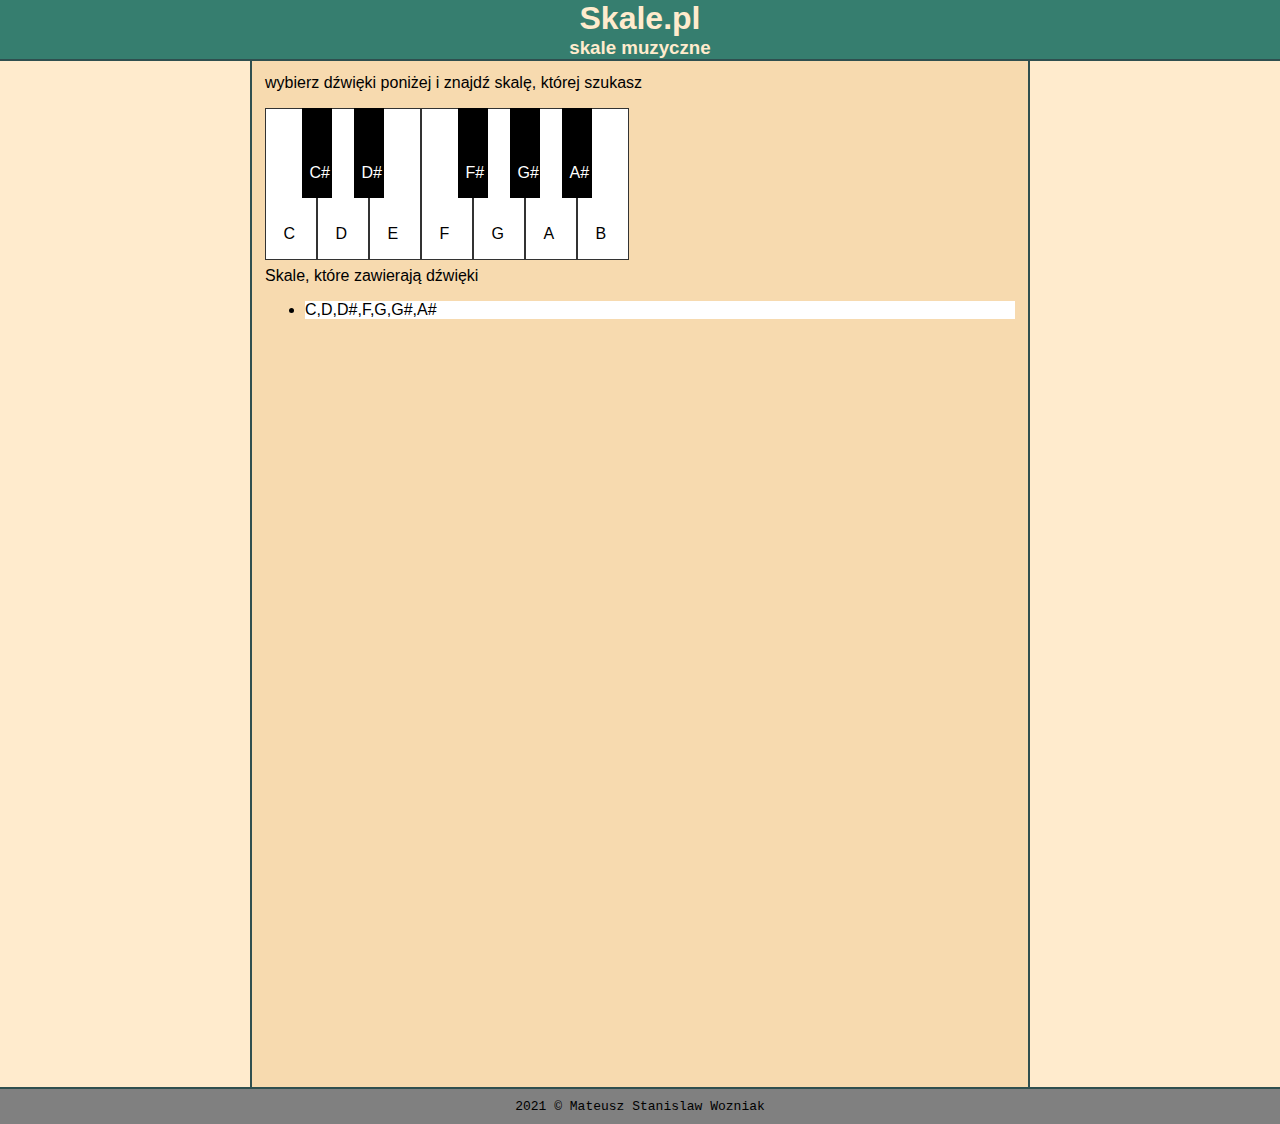
==== index.html @ 4a290e92 "kinda fixed the problem with not showing results" ====
<!DOCTYPE html>
<html>
    <head>
        <meta charset="UTF-8">
        <title>Skale muzyczne</title>
        <link rel = "stylesheet" href = "styles.css">
        <link rel = "icon" href = "icon.png">
        <script  src="script.js" type="module" defer></script>
    </head>    
    <body>
        <header>
            <h1>Skale.pl</h1>
            <h3>skale muzyczne</h3>
        </header>
        <main>
            <p>wybierz dźwięki poniżej i znajdź skalę, której szukasz</p>
            <div class = "piano" ontouchstart="">
                <div data-note ="C"  class ="key white"></div>
                <div data-note ="C#" class ="key black"></div>
                <div data-note ="D"  class ="key white"></div>
                <div data-note ="D#" class ="key black"></div>
                <div data-note ="E"  class ="key white"></div>
                <div data-note ="F"  class ="key white"></div>
                <div data-note ="F#" class ="key black"></div>
                <div data-note ="G"  class ="key white"></div>
                <div data-note ="G#" class ="key black"></div>
                <div data-note ="A"  class ="key white"></div>
                <div data-note ="A#" class ="key black"></div>
                <div data-note ="B"  class ="key white"></div>

            </div>
            <div id = "result"><span id="result-text">Skale, które zawierają dźwięki </span> <span id="result-text2"></span></div>
            <ul class = "scales-container">
                <li class= scale> &nbsp;</li>
            </ul>
        </main>
        <footer>
            <pre>2021 © Mateusz Stanislaw Wozniak</pre>
        </footer>
    </body>
</html>
---- styles.css ----
body {
    margin:0;
    font-family: arial;
    background-color: blanchedalmond;
    width: auto;
}

/*-----------------------------------*/
header {
    text-align: center;
    background-color: #367e6f;
    color:blanchedalmond;
    border-bottom: 2px solid darkslategrey;
    margin: 0;
    position: relative;
    width: auto;
    position: sticky; top: 0;
    z-index: 3;
}
h1, h3 {
    margin: 0;
}

/*-----------------------------------*/
main {
    height: 1000px;
    width: 750px;
    margin: auto;
    padding: 1%;
    background-color: rgb(247, 218, 175);
    color:black;
    border-left: 2px solid darkslategrey;
    border-right: 2px solid darkslategrey;
}
p{
    margin-top: auto;
}
@media screen and (max-width: 1000px){
    main{
        width:auto;
        height: 100vh;
    }
}
/*====================================*/
.piano{
    display:flex;
    margin: auto;
    
}
.key{
    height: calc(var(--width)*3);
    width: var(--width);
    position: relative;
}
.white{
    --width:50px;
    background-color: #FFFF;
    border: 1px solid #333; 
}

.black{
    --width: 30px;
    background-color: #000;
    margin-left: calc(var(--width) / -2);
    margin-right: calc(var(--width) / -2);
    z-index: 2;
    
}

.key>p{
    text-align: center;
    margin-top: auto;
    position: absolute;
    bottom:0;
    
    margin-left: 25%;
    margin-right: 25%;
    border-radius: 10%;
    
    user-select: none;
    -moz-user-select: -moz-none;
    -khtml-user-select: none;
    -webkit-user-select: none;
}
.black>p{
    color: #FFFF;
    
}
.white>p {
    padding: 0 10%;
}
.key:active{
    background-color: #7d7d7d;
}
.key:hover{
    background-color: #7d7d7d;
}
#active {
    background-color: rgba(71, 243, 85, 0.829);
}
/*-----------------------------------*/
#result{
    margin-top: 1%;
}
#result-text{
    user-select: none;
    margin:2% 0;
    display: inline;
    font-size: 1em;
}

#result-text2 {
    user-select: none;
    margin:2% 0;
    display: inline;
    font-size: 1em;
}

.scale {
    margin-bottom:1em;
    background-color: #ffff;
    border-width: 1px;
    border-color: #0000;
}

/*-----------------------------------*/
footer{
    
    background-color: grey;
    width: auto;
    text-align: center;
    border-top: 2px solid darkslategrey
}
footer>pre{
    margin:0;
    padding:10px;
}
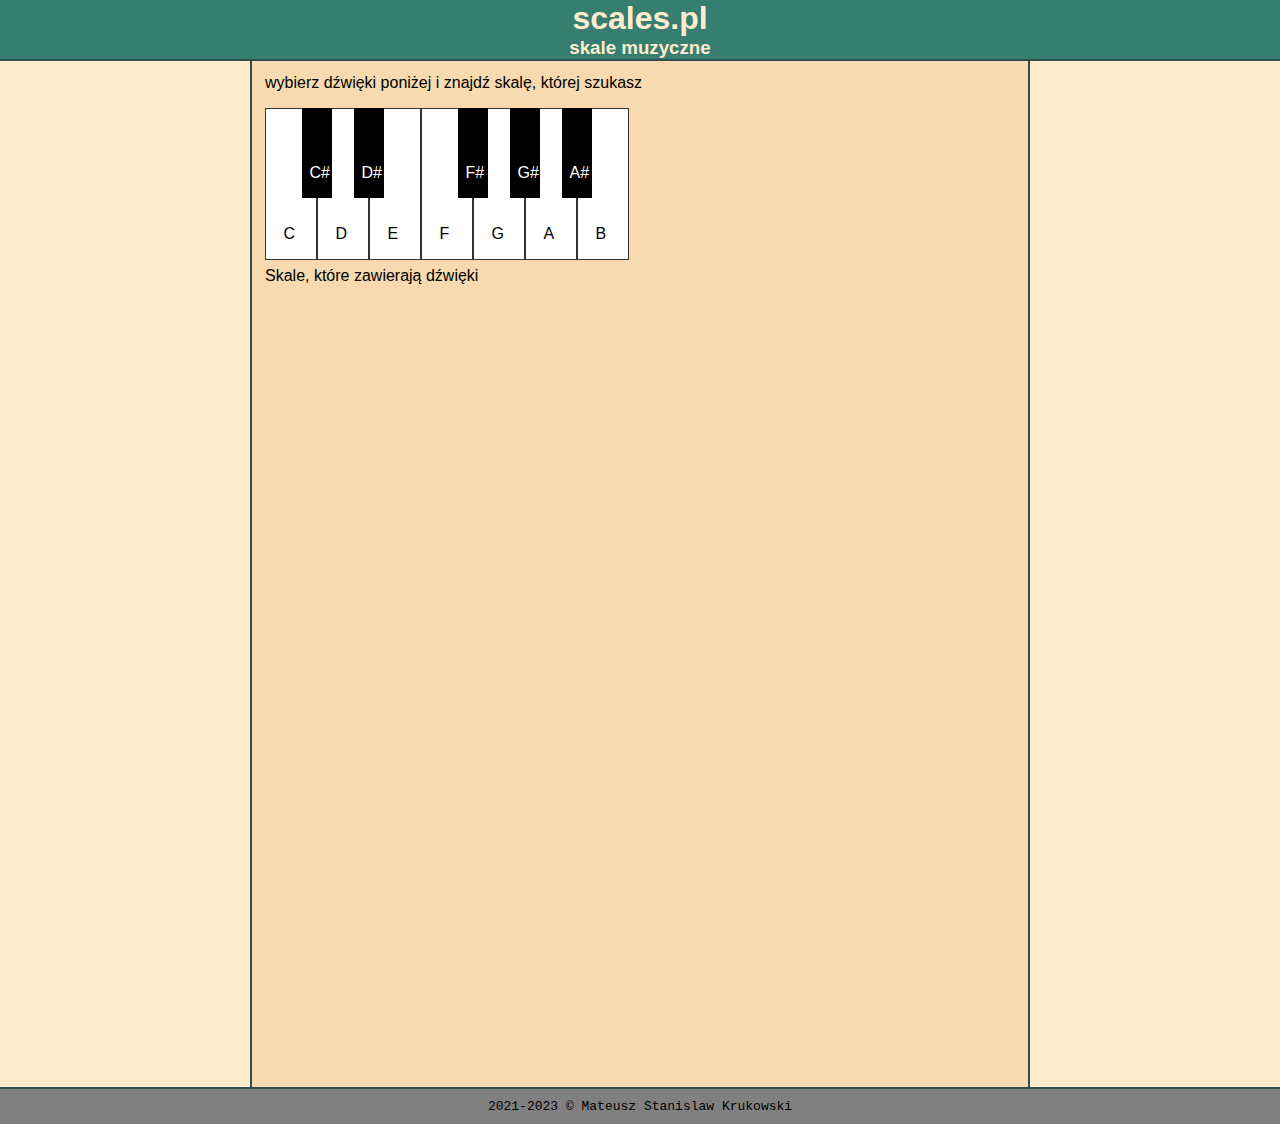
==== commit 1a357603: "now it works I believe" ====
--- a/index.html
+++ b/index.html
@@ -9,7 +9,7 @@
     </head>    
     <body>
         <header>
-            <h1>Skale.pl</h1>
+            <h1>scales.pl</h1>
             <h3>skale muzyczne</h3>
         </header>
         <main>
@@ -31,11 +31,10 @@
             </div>
             <div id = "result"><span id="result-text">Skale, które zawierają dźwięki </span> <span id="result-text2"></span></div>
             <ul class = "scales-container">
-                <li class= scale> &nbsp;</li>
             </ul>
         </main>
         <footer>
-            <pre>2021 © Mateusz Stanislaw Wozniak</pre>
+            <pre>2021-2023 © Mateusz Stanislaw Krukowski</pre>
         </footer>
     </body>
 </html>--- a/styles.css
+++ b/styles.css
@@ -22,7 +22,7 @@
 }
 
 /*-----------------------------------*/
-main {
+main{
     height: 1000px;
     width: 750px;
     margin: auto;
@@ -41,6 +41,14 @@
         height: 100vh;
     }
 }
+
+li.scale {
+    float: left;
+    clear: both;
+    background-color: rgb(247, 218, 175);
+    cursor: pointer;
+    user-select: none;
+}
 /*====================================*/
 .piano{
     display:flex;
@@ -51,6 +59,7 @@
     height: calc(var(--width)*3);
     width: var(--width);
     position: relative;
+    cursor: pointer;
 }
 .white{
     --width:50px;
@@ -78,10 +87,14 @@
     border-radius: 10%;
     
     user-select: none;
-    -moz-user-select: -moz-none;
     -khtml-user-select: none;
     -webkit-user-select: none;
 }
+
+.key>p{
+    -moz-user-select: -moz-none;
+}
+
 .black>p{
     color: #FFFF;
     
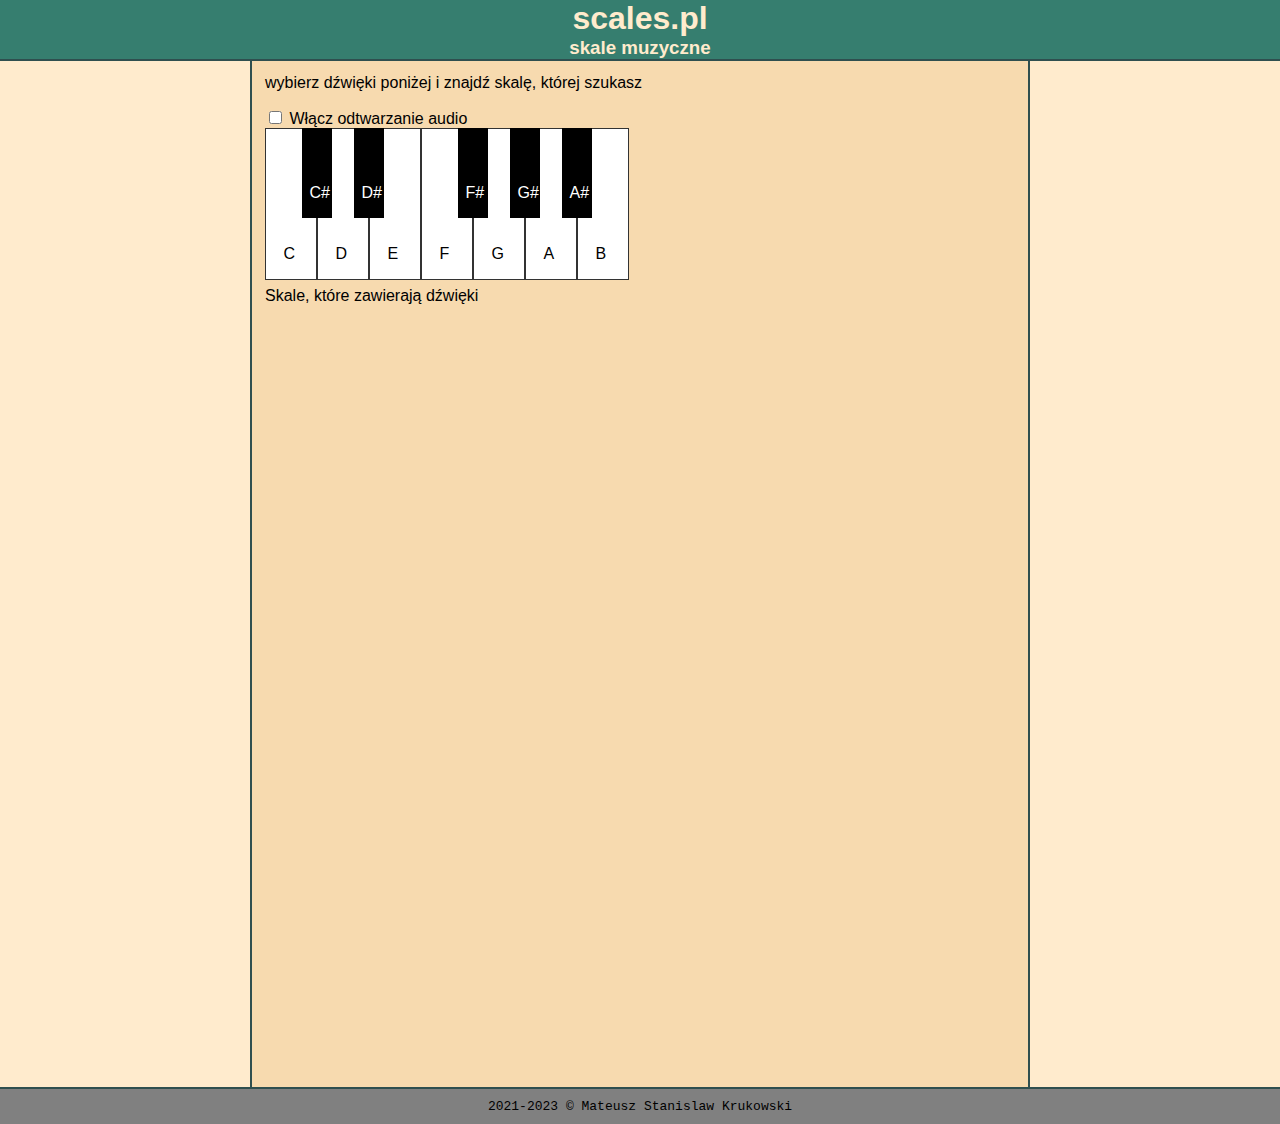
==== commit fcb0d9b5: "audio functionality alpha" ====
--- a/index.html
+++ b/index.html
@@ -6,7 +6,7 @@
         <link rel = "stylesheet" href = "styles.css">
         <link rel = "icon" href = "icon.png">
         <script  src="script.js" type="module" defer></script>
-    </head>    
+    </head>
     <body>
         <header>
             <h1>scales.pl</h1>
@@ -14,6 +14,7 @@
         </header>
         <main>
             <p>wybierz dźwięki poniżej i znajdź skalę, której szukasz</p>
+            <input type="checkbox" id="audioCheckbox"> Włącz odtwarzanie audio
             <div class = "piano" ontouchstart="">
                 <div data-note ="C"  class ="key white"></div>
                 <div data-note ="C#" class ="key black"></div>
--- a/styles.css
+++ b/styles.css
@@ -53,7 +53,7 @@
 .piano{
     display:flex;
     margin: auto;
-    
+
 }
 .key{
     height: calc(var(--width)*3);
@@ -64,7 +64,7 @@
 .white{
     --width:50px;
     background-color: #FFFF;
-    border: 1px solid #333; 
+    border: 1px solid #333;
 }
 
 .black{
@@ -73,7 +73,7 @@
     margin-left: calc(var(--width) / -2);
     margin-right: calc(var(--width) / -2);
     z-index: 2;
-    
+
 }
 
 .key>p{
@@ -81,11 +81,11 @@
     margin-top: auto;
     position: absolute;
     bottom:0;
-    
+
     margin-left: 25%;
     margin-right: 25%;
     border-radius: 10%;
-    
+
     user-select: none;
     -khtml-user-select: none;
     -webkit-user-select: none;
@@ -97,7 +97,7 @@
 
 .black>p{
     color: #FFFF;
-    
+
 }
 .white>p {
     padding: 0 10%;
@@ -138,7 +138,7 @@
 
 /*-----------------------------------*/
 footer{
-    
+
     background-color: grey;
     width: auto;
     text-align: center;
